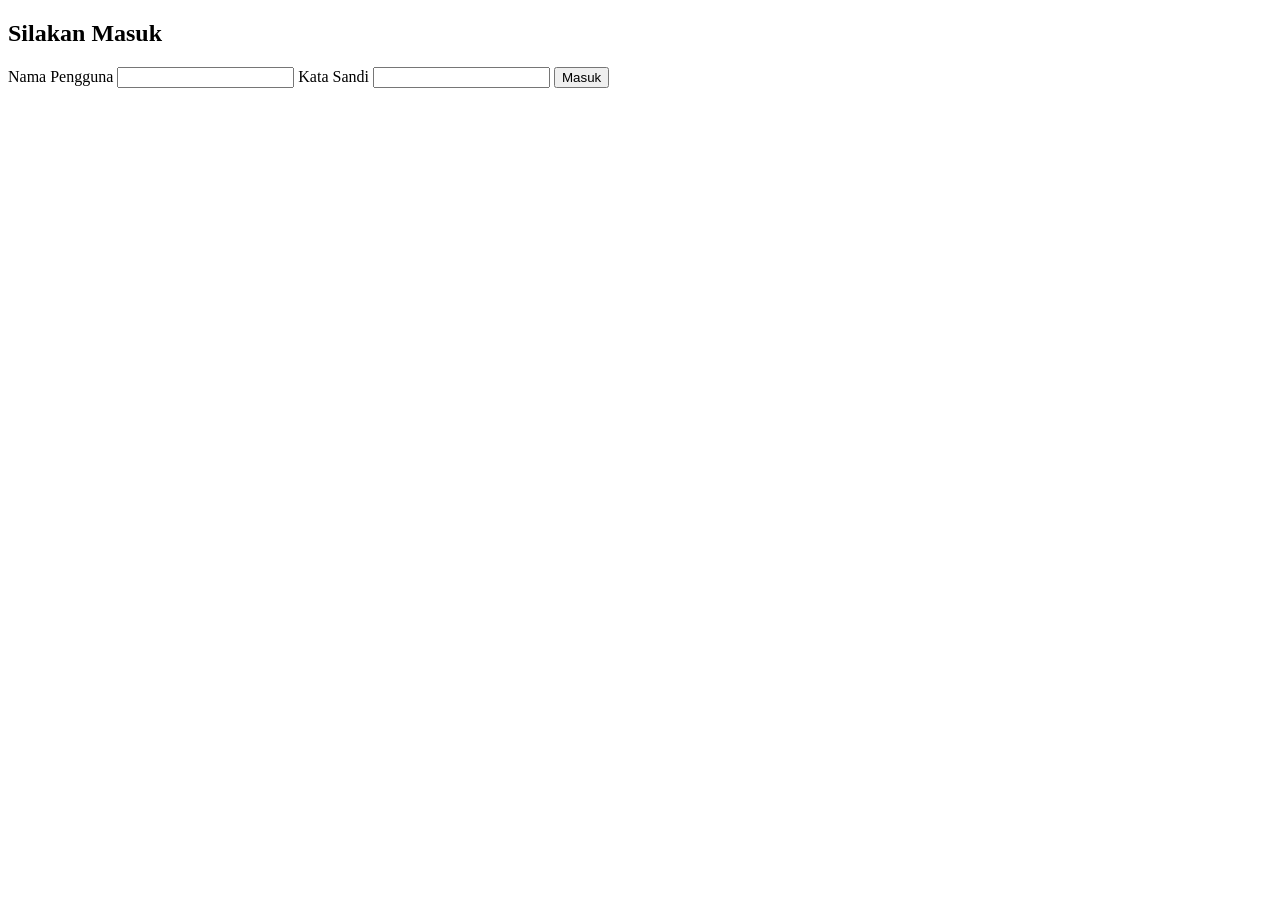
==== index.html @ 9cf9d9ee "menambahkan form login yang sederhana terrrr" ====
<!DOCTYPE html>
<html lang="id">
<head>
    <meta charset="UTF-8">
    <title>Form Login Sederhana</title>
    <link rel="stylesheet" href="style.css">
</head>
<body>
    <div class="login-box">
        <h2>Silakan Masuk</h2>
        <form action="proses.php" method="POST">
            <label for="username">Nama Pengguna</label>
            <input type="text" id="username" name="username" required>
            
            <label for="password">Kata Sandi</label>
            <input type="password" id="password" name="password" required>
            
            <button type="submit">Masuk</button>
        </form>
    </div>
</body>
</html>
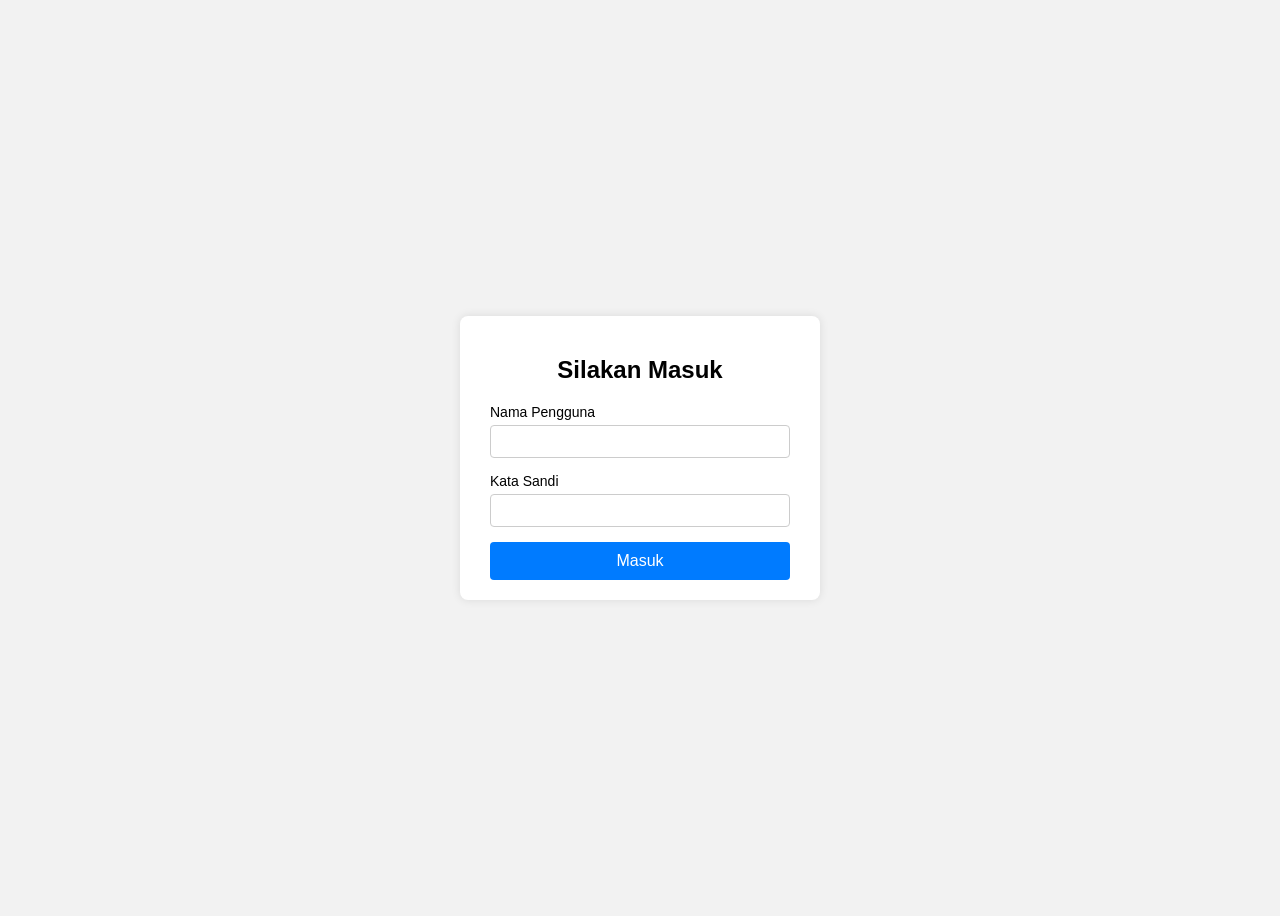
==== commit ccf4c950: "Menambahkan Logic Untuk Form Dan Redirect Ke Halaman Dashboard" ====
--- a/index.html
+++ b/index.html
@@ -8,7 +8,7 @@
 <body>
     <div class="login-box">
         <h2>Silakan Masuk</h2>
-        <form action="proses.php" method="POST">
+        <form id="loginForm">
             <label for="username">Nama Pengguna</label>
             <input type="text" id="username" name="username" required>
             
@@ -18,5 +18,28 @@
             <button type="submit">Masuk</button>
         </form>
     </div>
+
+    <script>
+        // Ambil elemen form
+        const loginForm = document.getElementById('loginForm');
+
+        loginForm.addEventListener('submit', function(event) {
+            // Mencegah form melakukan reload halaman atau request HTTP POST bawaan browser
+            event.preventDefault();
+
+            // Ambil value dari input
+            const usernameInput = document.getElementById('username').value.trim();
+            const passwordInput = document.getElementById('password').value;
+
+            // Logic pengecekan
+            if (usernameInput === 'admin' && passwordInput === '123') {
+                // Redirect ke dashboard.html jika benar
+                window.location.href = 'dashboard.html';
+            } else {
+                // Alert jika salah
+                alert('Username atau Password salah!');
+            }
+        });
+    </script>
 </body>
-</html>
+</html>
--- a/style.css
+++ b/style.css
@@ -0,0 +1,51 @@
+body {
+    font-family: Arial, sans-serif;
+    background-color: #f2f2f2;
+    display: flex;
+    justify-content: center;
+    align-items: center;
+    height: 100vh;
+}
+
+.login-box {
+    background-color: white;
+    padding: 20px 30px;
+    border-radius: 8px;
+    box-shadow: 0px 0px 10px rgba(0, 0, 0, 0.1);
+    width: 300px;
+}
+
+h2 {
+    text-align: center;
+    margin-bottom: 20px;
+}
+
+label {
+    display: block;
+    margin-bottom: 5px;
+    font-size: 14px;
+}
+
+input {
+    width: 100%;
+    padding: 8px;
+    margin-bottom: 15px;
+    border: 1px solid #ccc;
+    border-radius: 4px;
+    box-sizing: border-box;
+}
+
+button {
+    width: 100%;
+    padding: 10px;
+    background-color: #007BFF;
+    color: white;
+    border: none;
+    border-radius: 4px;
+    font-size: 16px;
+    cursor: pointer;
+}
+
+button:hover {
+    background-color: #0056b3;
+}
